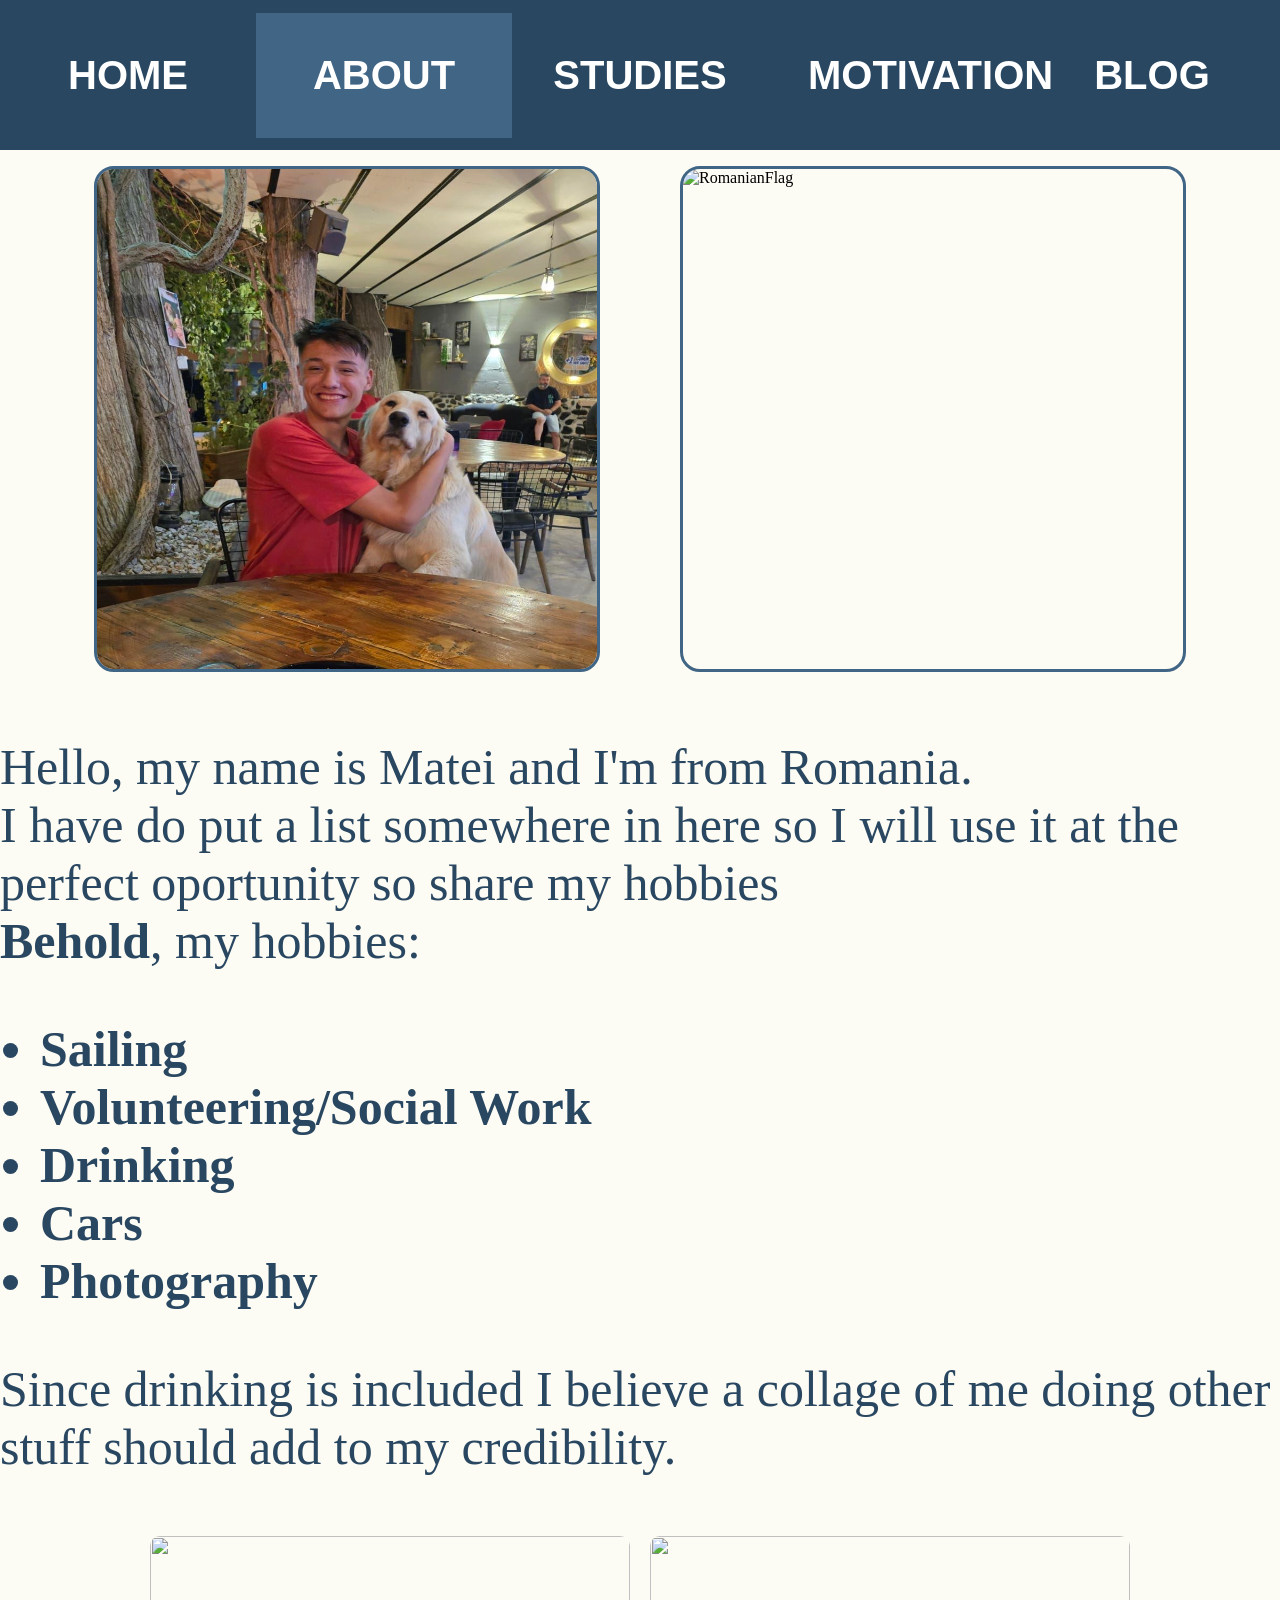
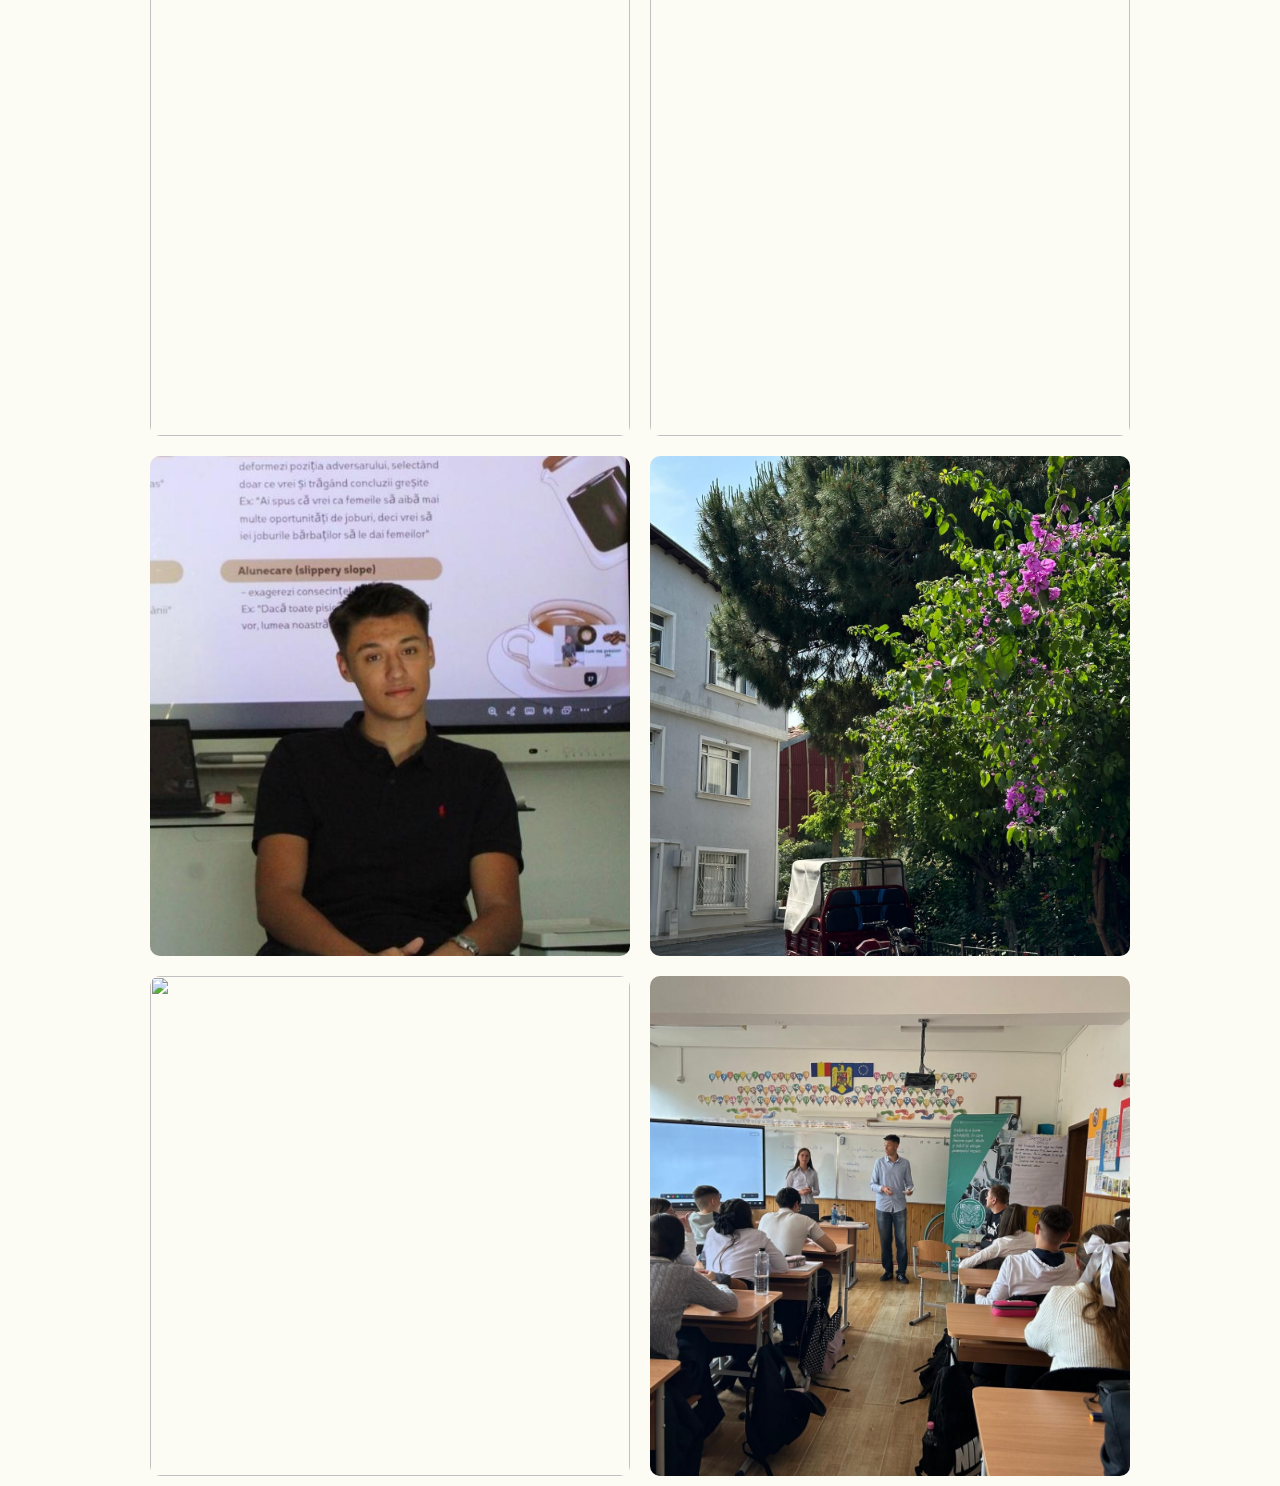
==== about.html @ 3d2bc279 "folders + minor fixes" ====
<!DOCTYPE html>
<html lang="en">

<head>
    <meta charset="UTF-8">
    <meta http-equiv="X-UA-Compatible" content="IE=edge">
    <meta name="viewport" content="width=device-width, initial-scale=1.0">
    <link rel="stylesheet" href="style.css" />
    <title>ABOUT</title>
</head>

<body>

    <div class="topBar">

        <a href="index.html" class="navItem button">HOME</a>
        <p class="selected">ABOUT</p>
        <a href="dashboard.html" class="navItem button">STUDIES</a>
        <a href="why-it.html" class="navItem button">MOTIVATION</a>
        <a href="blog.html" class="navItem button">BLOG</a>


    </div>

    <div class="images">
            <figure class="profile sliding-element-left">
                <img class="profilePic" src="images/me.jpg" alt="A semi-decent image of me pretending to work">
            </figure>

            <figure class="profile sliding-element-right">
                <img class="romanianFlag" src="https://encrypted-tbn0.gstatic.com/images?q=tbn:ANd9GcRyOhwEnEYfDpNJkcoWRsXKt2SI7XkE2CzUDKQQ-BKpIQ&s=10" alt="RomanianFlag">            
            </figure>
            
    </div>

    <div class="content">
        <p class="selfDescription">Hello, my name is Matei and I'm from Romania.<br>
            I have do put a list somewhere in here so I will use it at the perfect oportunity so share my hobbies<br>
            <b>Behold</b>, my hobbies: 
        </p>
        <ul class="selfDescription">
        <b>
            <li>Sailing</li>
            <li>Volunteering/Social Work</li>
            <li>Drinking</li>
            <li>Cars</li>
            <li>Photography</li>
        </b>
        </ul>

        <p 
            class="selfDescription">Since drinking is included I believe a collage of me doing other stuff should add to my credibility.
        </p>
    </div>
    
    <div class="gallery">
        <img class="galItem" src="images/Car.heic">
        <img class="galItem" src="images/Kaliakra.HEIC">
        <img class="galItem" src="images/aboutMePic.jpeg">
        <img class="galItem" src="images/Photography1.JPG">
        <img class="galItem" src="images/Sunset.HEIC">
        <img class="galItem" src="images/Volunteering.jpg">
    </div>


</body>

</html>
---- style.css ----
body {

    padding: 0;
    margin: 0;
    background-color: #fcfbf4;
}

.nonScrollable {
    overflow: hidden;
}

html {
    padding: 0;
    margin: 0;
}

.header {
    width: 100%;
    height: 160px;
    display: flex;
    justify-content: space-between;
    padding-bottom: -30px;
    background-color: #ffffff;
    margin: 0;
    text-align: center;
}

.socials {
    float: left;
    align-self: flex-start;
    width: 25%;
    margin-top: 1%;

}

.hzLogo{
    scale:85%;
    margin-top: 10px;
    margin-bottom: -10px;
}

.socialItem {
    margin-left: 15px;
    padding-top: 0px;
    display: inline-block;
    width: 100px;
}

.middleSection {
    width: 50%;
    width: auto;
    font-family: "Playfair Display", serif;
    text-align: center;
    /*font-family: "Yantramanav", sans-serif;*/
    font-size: 55px;
    font-weight: 900;
    color: #294761;

}


.middleSection>h1 {
    margin: 0;
}

.contactInfo {
    width: 25%;
    margin-top: 1%;
    margin-right: 25px;
    color: #294761;
    font-size: 25px;

}

.hero {
    position: relative;
}

.videoBG {
    width: 100%;
    height: 150%;
    object-fit: cover;
}


.description {
    position: absolute;
    top: 20px;
    left: 0;
    width: 100%;
    text-align: center;
    color: white;
    background: transparent;
    z-index: 3;
}

.sideNote {
    display: flex;
    text-align: center;
    justify-content: center;
    margin-top: 150px;
}

.navbar {
    position: absolute;
    top: 300px;
    left: 0;
    width: 100%;

    display: flex;
    justify-content: space-around;
    align-items: center;

    z-index: 3;
}

.item {
    position: static;
    width: 20%;
    padding-top: 5%;
    padding-bottom: 5%;
    text-align: center;
    max-block-size: 50px;
    display: inline-block;
    background-color: #1b1c1e8f;
    font-family: "Yantramanav", sans-serif;
    font-weight: 900;
    font-size: 30px;
    text-justify: auto;
    border-radius: 10px;
    transition: scale 0.3s ease;
}


.item:hover {
    background-color: #0000005d;
    scale: 110%;

}

a {
    color: white;
    text-decoration: none;

}

table,
th,
td {
    font-family: "Yantramanav", sans-serif;
    margin:0 auto;
}

table {
    display: flex;
    justify-content: center;
    border-collapse: collapse;
}

th {
    width: 500px;;
    background-color: #294761;
    color: #ffffff;
    padding: 5px;
    font-size: 35px;
    border: 1px solid black;
}

td {
    text-align: center;
    padding: 5px;
    font-size: 20px;
    background-color: aliceblue;
    color: #294761;
    border: 1px solid black;
    height: 60px;
}

.number {
    font-size: 50px;
}

.topBar {
    top:0;
    position:sticky;
    display: flex;
    flex-direction: row;
    margin: 0;
    height: 150px;
    width: 100%;

    justify-content: space-evenly;
    align-items: center;
    background-color: #294761;
    border-bottom: black;
}

.navItem {
    text-align: center;
    flex: 1;
    width: 10%;
    padding: 40px;
    font-size: 40px;
    margin: 0 auto;
    font-family: "Yantramanav", sans-serif;
    font-weight: 900;


}

.selected {
    color: white;
    text-align: center;
    flex: 1;
    width: 10%;
    padding: 40px;
    font-size: 40px;
    background-color: #406585;
    font-family: "Yantramanav", sans-serif;
    font-weight: 900;


}

.button:hover {
    background-color: #406585;


}

.progressBar {
    width: 100%;
}

.images{
    top:150px;
    display: flex;
    justify-content: center;
}

.profile {
    display: flex;

}

.profilePic {
    width: 500px;
    height: 500px;
    border-radius: 20px;
    border: 3px solid #406585;
}

.profilePicCaption {
    flex:1;
    text-indent: 1%;
    font-family: "Yantramanav", sans-serif;
    font-weight: 900;

}

.romanianFlag {
    flex:1;
    width: 500px;
    border-radius: 20px;
    border: 3px solid #406585;
}

@keyframes slide-in-left {
    0% {
        transform: translateX(-100%);
    }

    100% {
        transform: translateX(0);
    }
}

@keyframes slide-in-right {
    0% {
        transform: translateX(100%);
    }

    100% {
        transform: translateX(0);
    }
}

.sliding-element-left {
    animation: slide-in-left 2s ease;

}

.sliding-element-right {
    animation: slide-in-right 2s ease;

}

.content {
    max-width: fit-content;
    margin:0 auto;
    margin-left: auto;
    margin-right: auto;
    
}

.selfDescription   {
    font-family: "Playfair Display", serif;
    font-size: 50px;
    color:#294761
}

.gallery{
    margin:0 auto;
    display: flex;
    max-width: 1500px;
    flex-wrap: wrap;
    justify-self: center;
    justify-content: center;


}
.galItem{
    width: 480px;
    padding: 10px;
    height: 500px;
    object-fit:cover;
    border-radius: 20px;
}
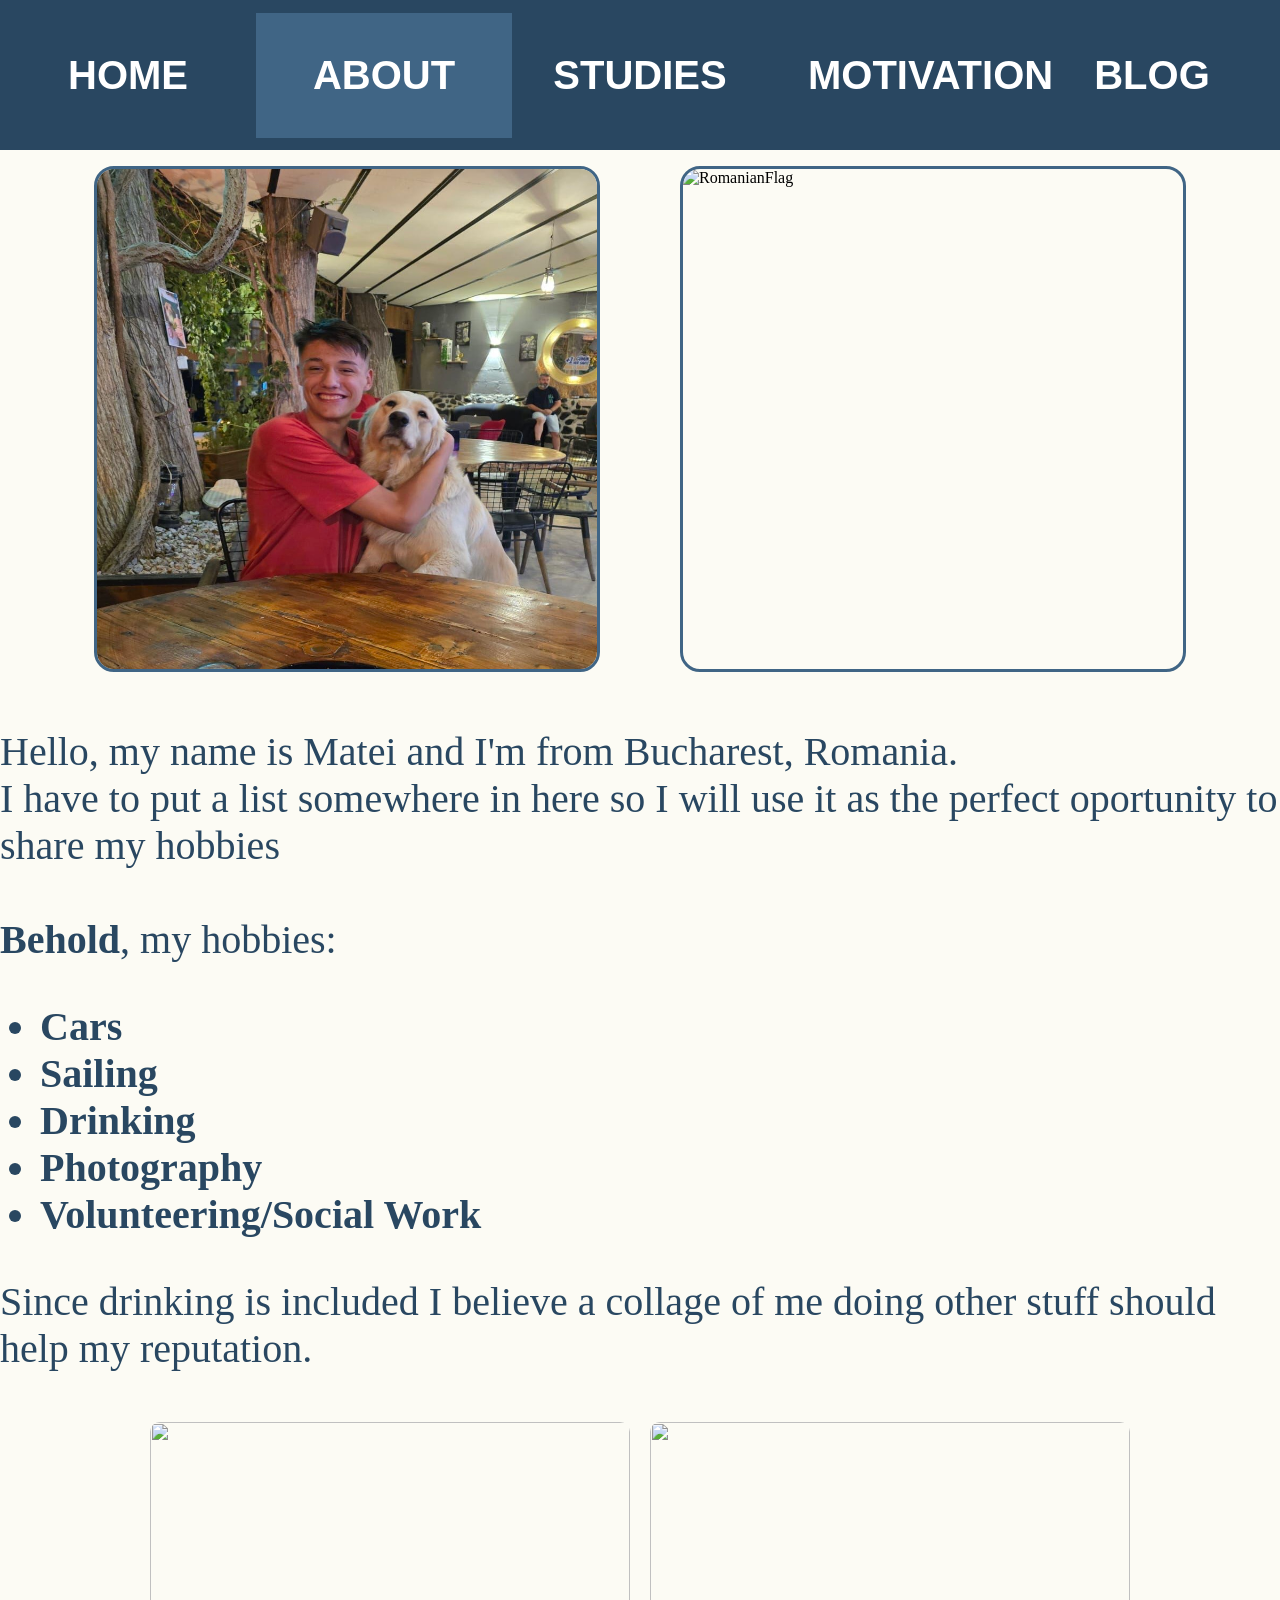
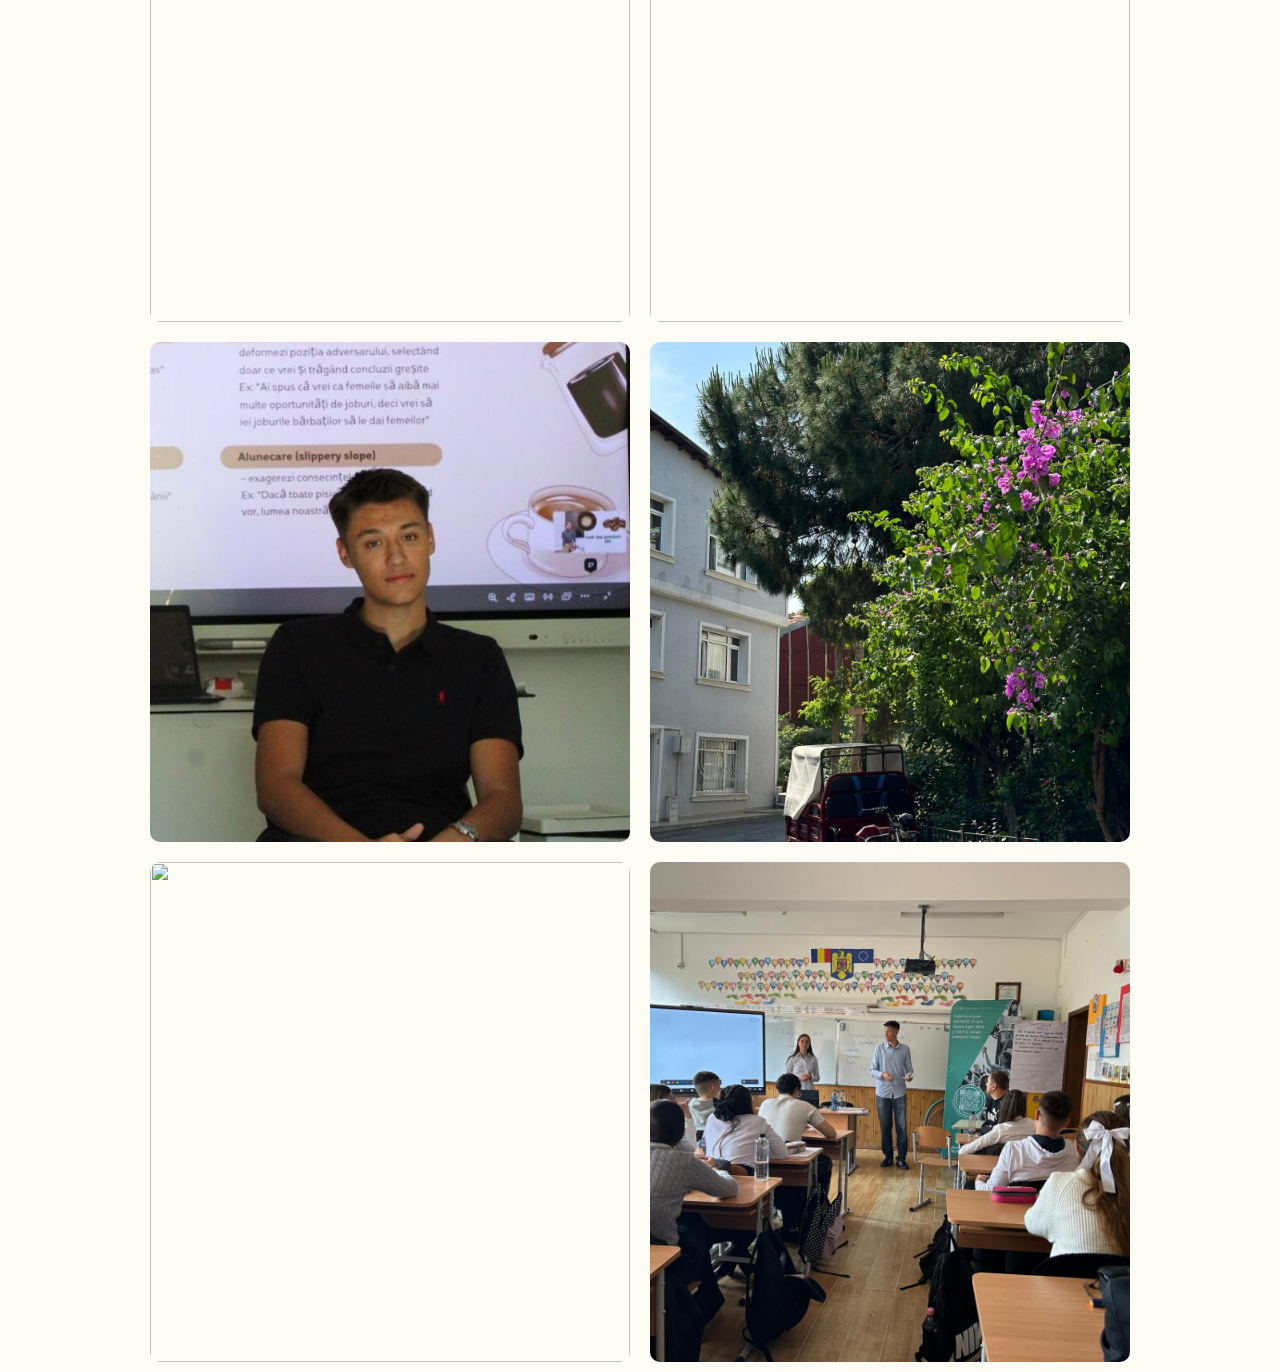
==== commit 8723a656: "general improvement" ====
--- a/about.html
+++ b/about.html
@@ -34,22 +34,22 @@
     </div>
 
     <div class="content">
-        <p class="selfDescription">Hello, my name is Matei and I'm from Romania.<br>
-            I have do put a list somewhere in here so I will use it at the perfect oportunity so share my hobbies<br>
-            <b>Behold</b>, my hobbies: 
+        <p class="selfDescription">Hello, my name is Matei and I'm from Bucharest, Romania.<br>
+            I have to put a list somewhere in here so I will use it as the perfect oportunity to share my hobbies<br>
+            <b><br>Behold</b>, my hobbies: 
         </p>
         <ul class="selfDescription">
         <b>
+            <li>Cars</li>
             <li>Sailing</li>
+            <li>Drinking</li>
+            <li>Photography</li>
             <li>Volunteering/Social Work</li>
-            <li>Drinking</li>
-            <li>Cars</li>
-            <li>Photography</li>
         </b>
         </ul>
 
         <p 
-            class="selfDescription">Since drinking is included I believe a collage of me doing other stuff should add to my credibility.
+            class="selfDescription">Since drinking is included I believe a collage of me doing other stuff should help my reputation.
         </p>
     </div>
     
--- a/style.css
+++ b/style.css
@@ -16,7 +16,7 @@
 
 .header {
     width: 100%;
-    height: 160px;
+    height: 15vh;
     display: flex;
     justify-content: space-between;
     padding-bottom: -30px;
@@ -27,8 +27,9 @@
 
 .socials {
     float: left;
+    flex-direction: row;
     align-self: flex-start;
-    width: 25%;
+    width: 25vh;
     margin-top: 1%;
 
 }
@@ -42,12 +43,14 @@
 .socialItem {
     margin-left: 15px;
     padding-top: 0px;
+    margin-top:4vh;
     display: inline-block;
-    width: 100px;
+    width: 6vh;
+    scale:110%;
 }
 
 .middleSection {
-    width: 50%;
+    width: 50vh;
     width: auto;
     font-family: "Playfair Display", serif;
     text-align: center;
@@ -64,11 +67,12 @@
 }
 
 .contactInfo {
-    width: 25%;
+    width: 25vh;
     margin-top: 1%;
     margin-right: 25px;
     color: #294761;
     font-size: 25px;
+    direction: rtl;
 
 }
 
@@ -116,16 +120,17 @@
 
 .item {
     position: static;
+    margin-top: 5vh;
     width: 20%;
-    padding-top: 5%;
-    padding-bottom: 5%;
+    padding-top: 10vh;
+    padding-bottom: 10vh;
     text-align: center;
     max-block-size: 50px;
     display: inline-block;
     background-color: #1b1c1e8f;
     font-family: "Yantramanav", sans-serif;
     font-weight: 900;
-    font-size: 30px;
+    font-size: 50px;
     text-justify: auto;
     border-radius: 10px;
     transition: scale 0.3s ease;
@@ -152,6 +157,8 @@
 }
 
 table {
+    height: 100vh;
+    position: absolute;
     display: flex;
     justify-content: center;
     border-collapse: collapse;
@@ -173,7 +180,7 @@
     background-color: aliceblue;
     color: #294761;
     border: 1px solid black;
-    height: 60px;
+    height: 39px;
 }
 
 .number {
@@ -181,6 +188,7 @@
 }
 
 .topBar {
+    z-index:2;
     top:0;
     position:sticky;
     display: flex;
@@ -305,7 +313,7 @@
 
 .selfDescription   {
     font-family: "Playfair Display", serif;
-    font-size: 50px;
+    font-size: 40px;
     color:#294761
 }
 
@@ -319,10 +327,70 @@
 
 
 }
+
 .galItem{
     width: 480px;
     padding: 10px;
     height: 500px;
     object-fit:cover;
     border-radius: 20px;
+}
+
+.blogHeader{
+    height: 100vh;
+}
+
+.choice{
+    display: flex;
+    height: 100%;
+    margin:0 auto;
+    align-items: stretch;
+    justify-content: center;
+}
+
+.option{
+    direction: flex;
+    flex-direction: column;
+    font-size: 40px;
+}
+
+.goals{
+    background-image: url(https://images.unsplash.com/photo-1602002418816-5c0aeef426aa?fm=jpg&q=60&w=3000&auto=format&fit=crop&ixlib=rb-4.1.0&ixid=M3wxMjA3fDB8MHxzZWFyY2h8Mnx8dmFjYXRpb258ZW58MHx8MHx8fDA%3D);
+    background-position: center;
+    background-repeat: no-repeat;
+    background-size:cover;
+
+    display: flex;
+    color:aliceblue;
+    
+    width: 50%;
+    background-color: #294761;
+    align-items: center;
+    justify-content: center;
+
+}
+
+.direction{
+    background-image: url(images/direction.webp);
+    background-position: center;
+    background-repeat: no-repeat;
+    background-size:cover;
+    background-color: #294761;
+    display: flex;
+    width: 50%;
+    align-items: center;
+    justify-content: center;
+
+    color:aliceblue;
+}
+
+.option:hover{
+    scale:105%
+}
+
+.blogRedirect{
+    background-color: #0000009a;
+    padding: 1vh;
+    border-radius: 10px;
+    font-size:20px
 }
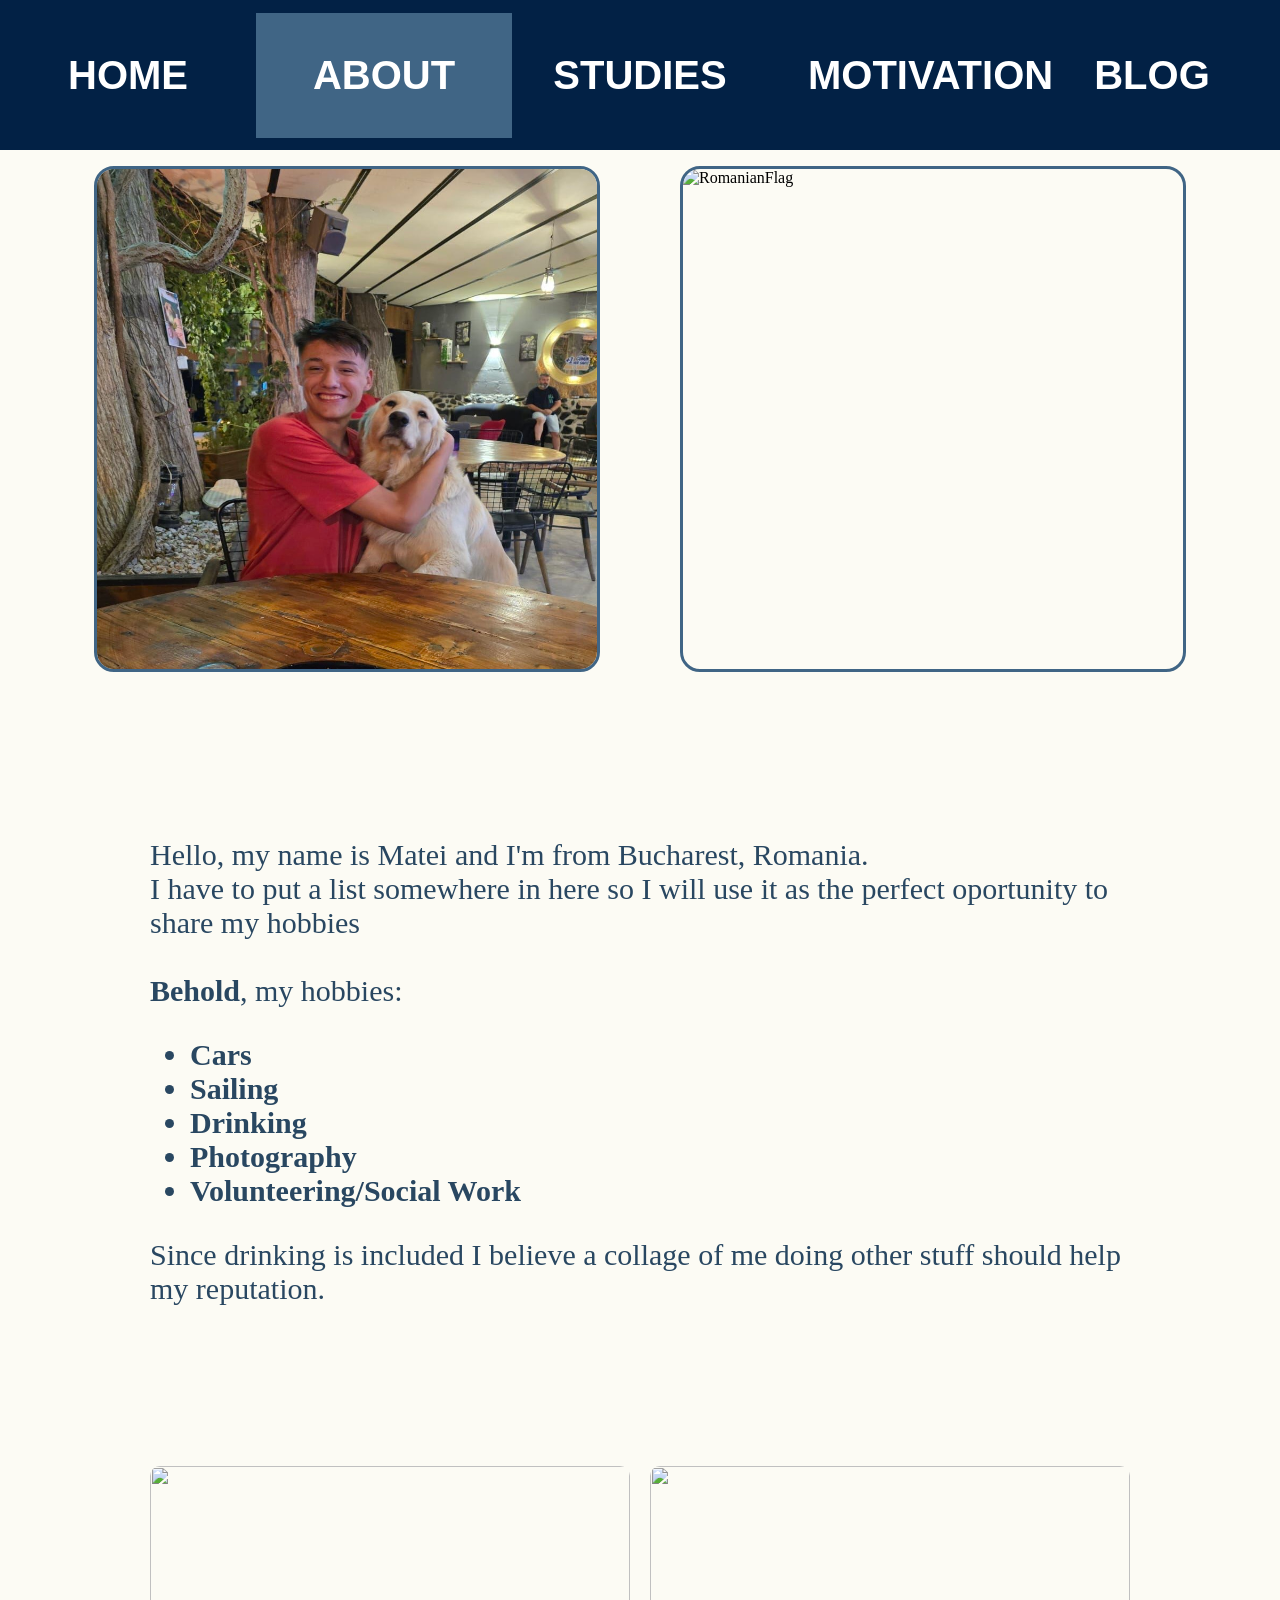
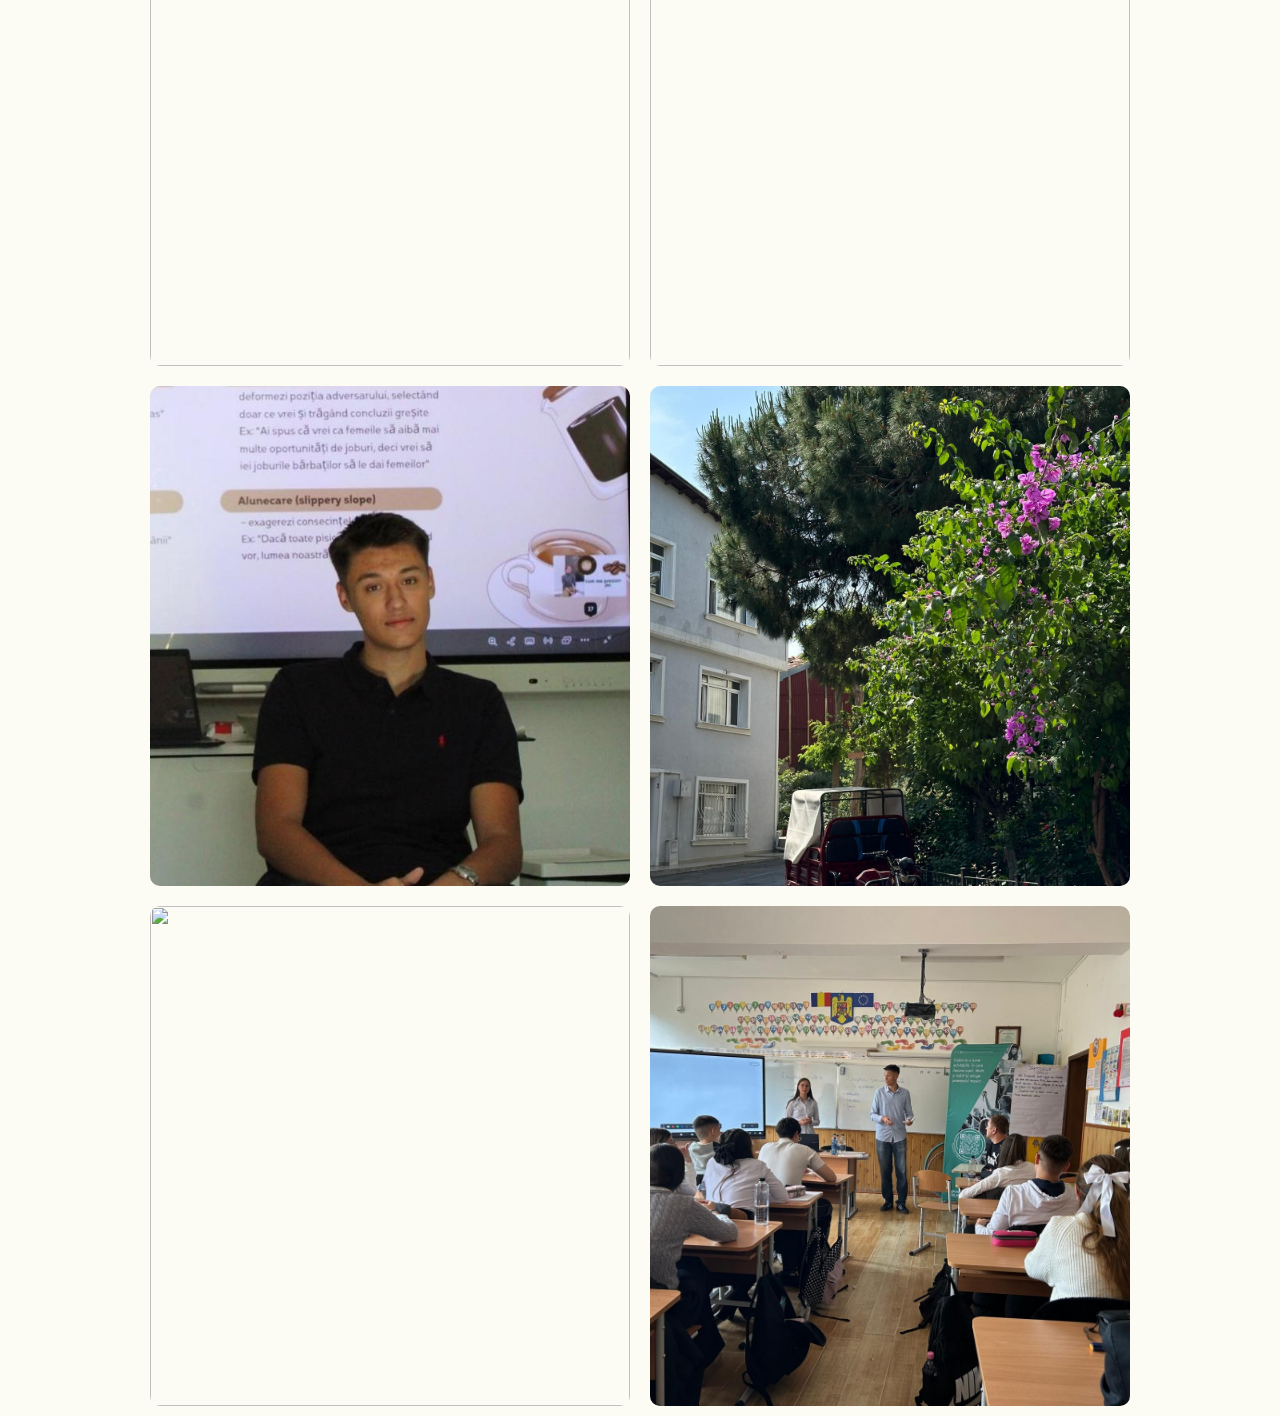
==== commit a343d46a: "why-it content + fixes" ====
--- a/about.html
+++ b/about.html
@@ -34,11 +34,11 @@
     </div>
 
     <div class="content">
-        <p class="selfDescription">Hello, my name is Matei and I'm from Bucharest, Romania.<br>
+        <p class="basicText">Hello, my name is Matei and I'm from Bucharest, Romania.<br>
             I have to put a list somewhere in here so I will use it as the perfect oportunity to share my hobbies<br>
             <b><br>Behold</b>, my hobbies: 
         </p>
-        <ul class="selfDescription">
+        <ul class="basicText">
         <b>
             <li>Cars</li>
             <li>Sailing</li>
@@ -49,7 +49,7 @@
         </ul>
 
         <p 
-            class="selfDescription">Since drinking is included I believe a collage of me doing other stuff should help my reputation.
+            class="basicText">Since drinking is included I believe a collage of me doing other stuff should help my reputation.
         </p>
     </div>
     
--- a/style.css
+++ b/style.css
@@ -157,15 +157,17 @@
 }
 
 table {
-    height: 100vh;
+
+    height: 85vh;
     position: absolute;
     display: flex;
+    align-items: center;
     justify-content: center;
     border-collapse: collapse;
 }
 
 th {
-    width: 500px;;
+    width: 500px;
     background-color: #294761;
     color: #ffffff;
     padding: 5px;
@@ -180,7 +182,7 @@
     background-color: aliceblue;
     color: #294761;
     border: 1px solid black;
-    height: 39px;
+
 }
 
 .number {
@@ -199,7 +201,7 @@
 
     justify-content: space-evenly;
     align-items: center;
-    background-color: #294761;
+    background-color: #022145;
     border-bottom: black;
 }
 
@@ -306,15 +308,14 @@
 .content {
     max-width: fit-content;
     margin:0 auto;
-    margin-left: auto;
-    margin-right: auto;
+    margin:150px;
     
 }
 
-.selfDescription   {
+.basicText   {
     font-family: "Playfair Display", serif;
-    font-size: 40px;
-    color:#294761
+    font-size: 30px;
+    color:#294761;
 }
 
 .gallery{
@@ -393,4 +394,17 @@
     padding: 1vh;
     border-radius: 10px;
     font-size:20px
+}
+
+.videoMotivation{
+    height: 85vh;
+    width: 100vw;
+}
+
+.motivation>p{
+    margin:100px;
+}
+
+.centered{
+    text-align: center;
 }
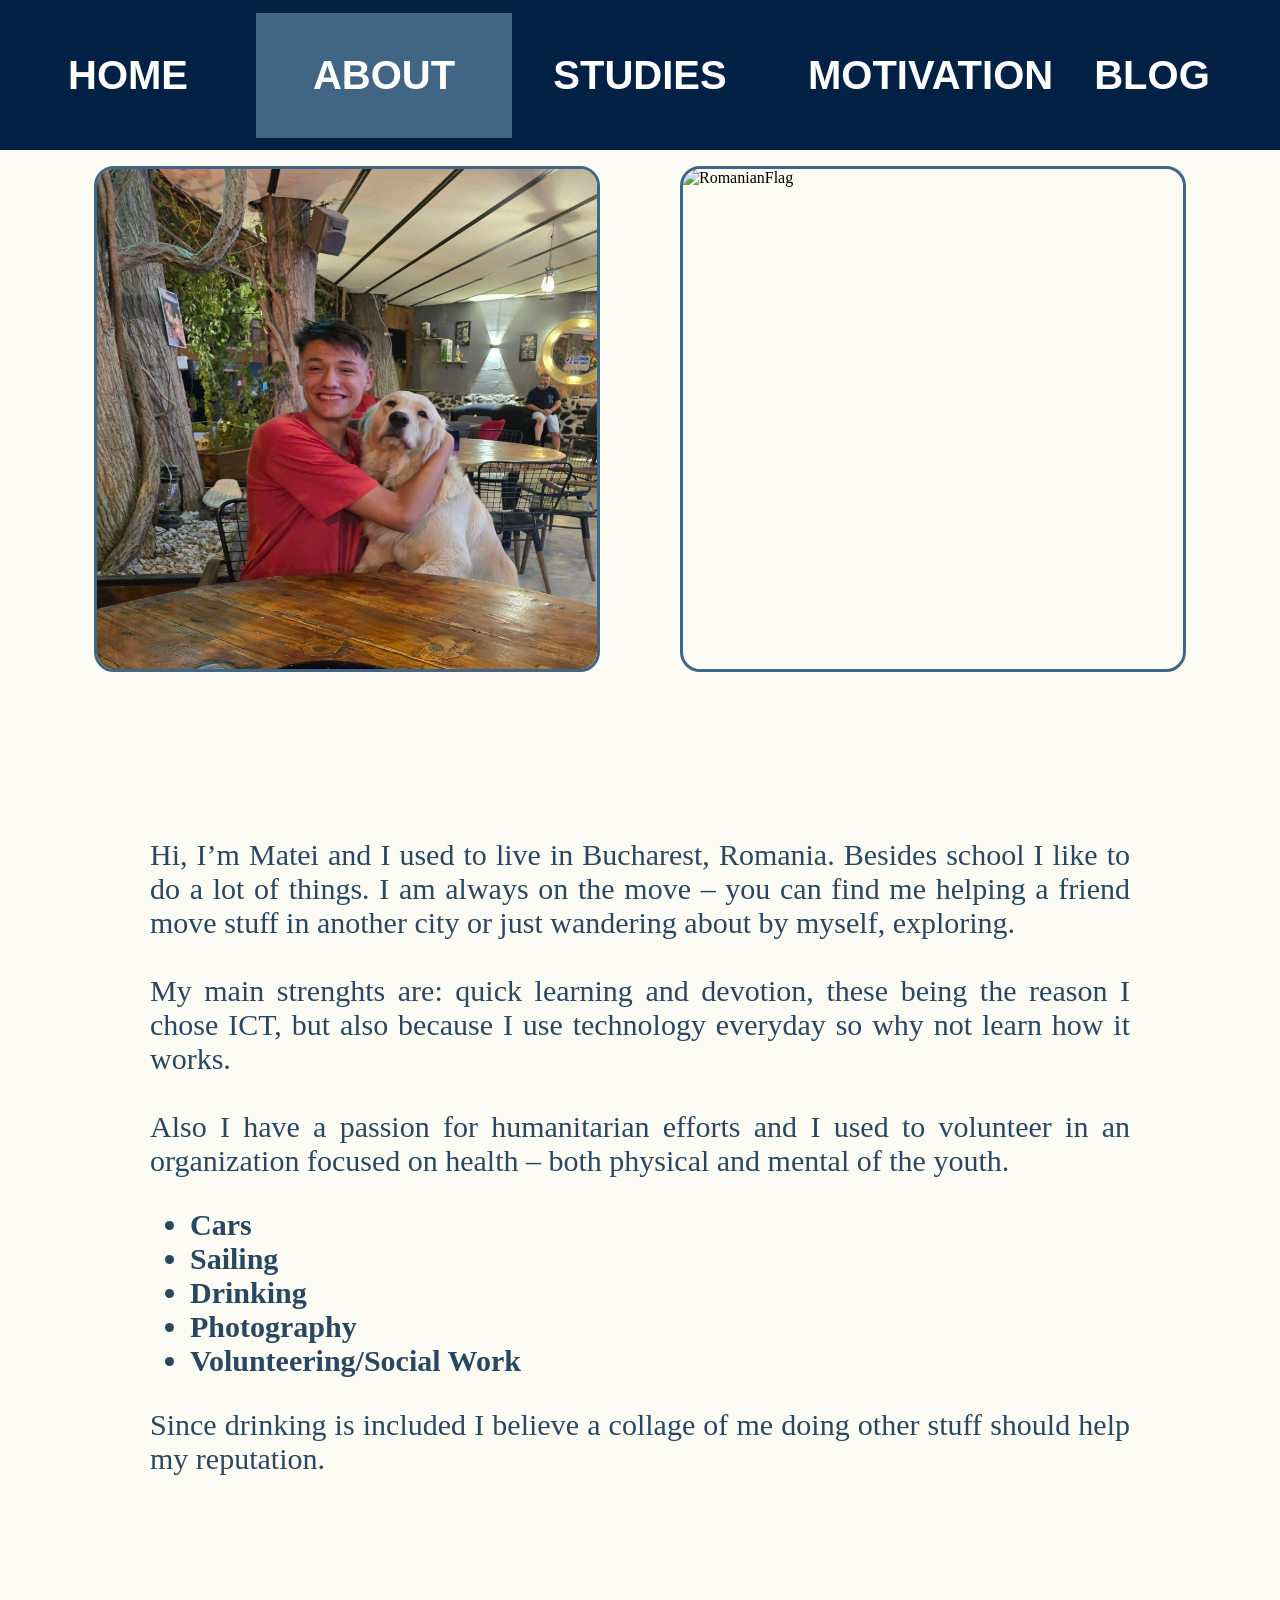
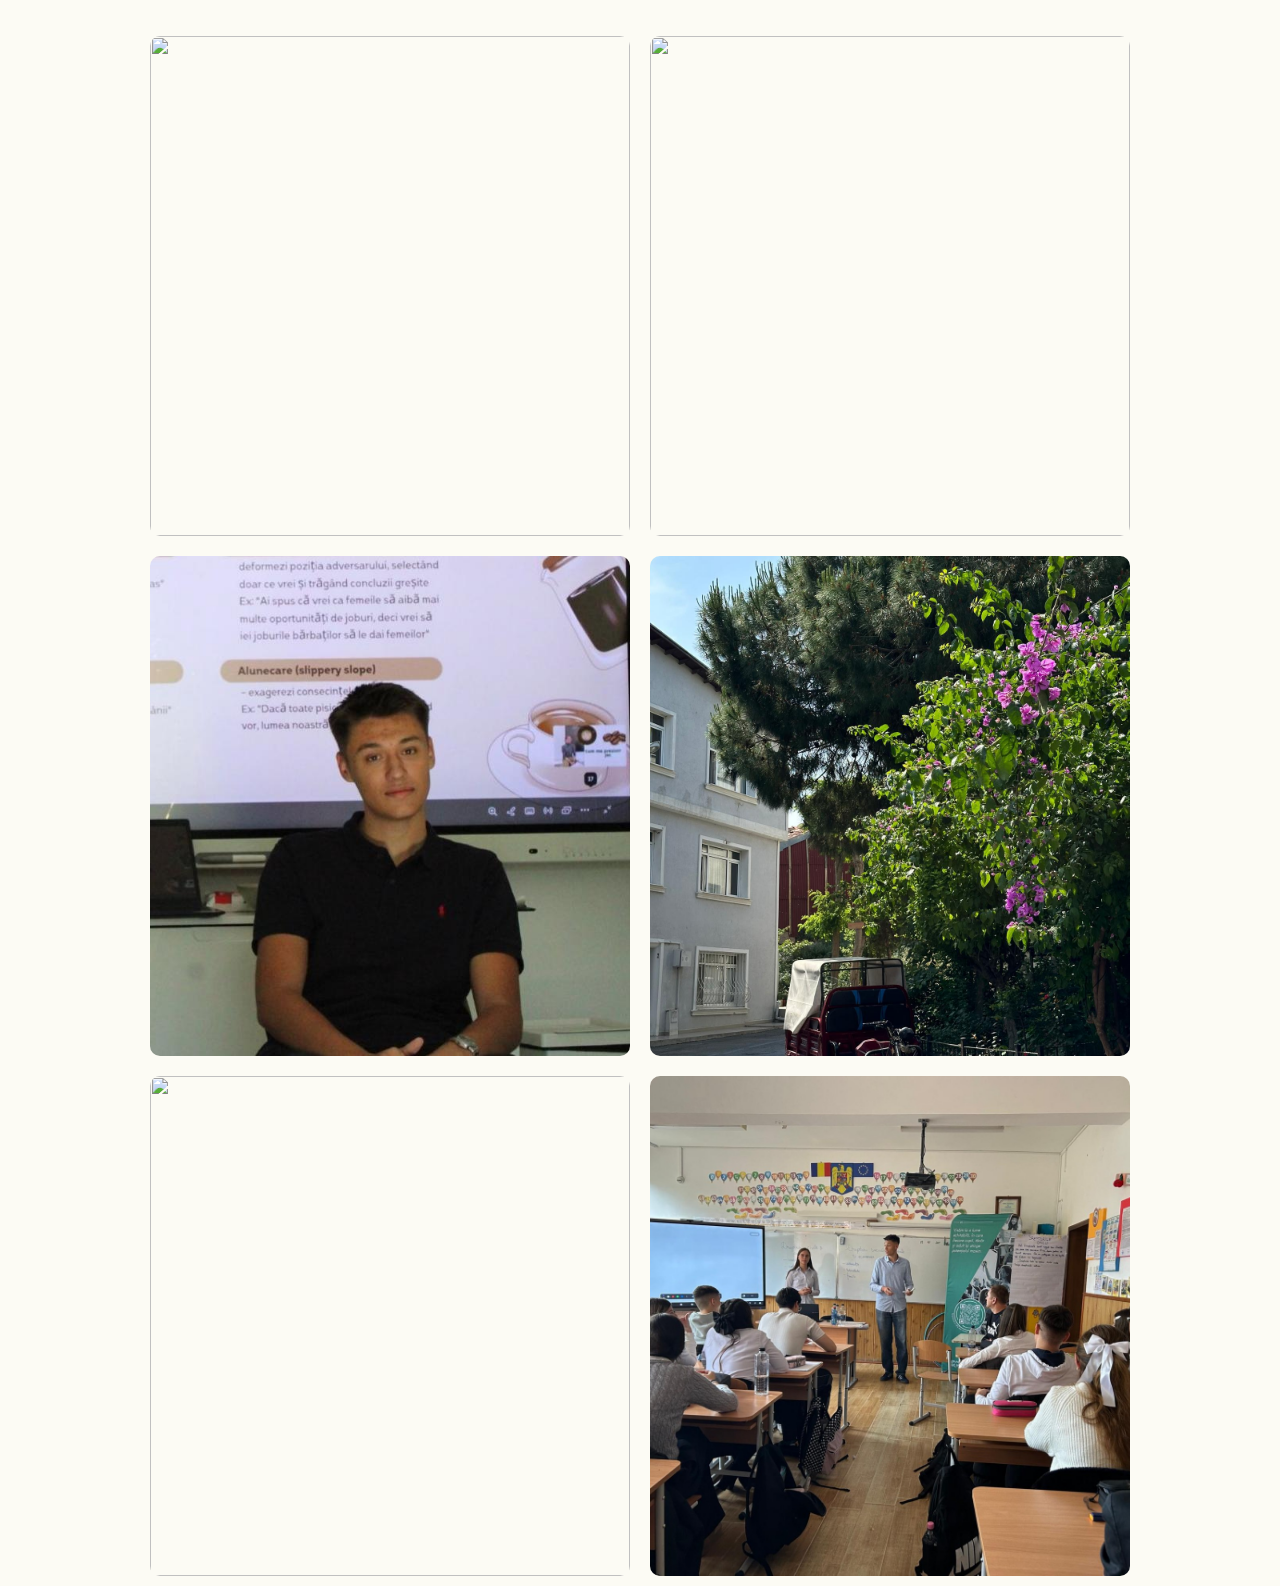
==== commit 4b2150fe: "general changes + worksheets added" ====
--- a/about.html
+++ b/about.html
@@ -34,9 +34,9 @@
     </div>
 
     <div class="content">
-        <p class="basicText">Hello, my name is Matei and I'm from Bucharest, Romania.<br>
-            I have to put a list somewhere in here so I will use it as the perfect oportunity to share my hobbies<br>
-            <b><br>Behold</b>, my hobbies: 
+        <p class="basicText">Hi, I’m Matei and I used to live in Bucharest, Romania. Besides school I like to do a lot of things. I am always on the move – you can find me helping a friend move stuff in another city or just wandering about by myself, exploring. 
+            <br><br>My main strenghts are: quick learning and devotion, these being the reason I chose ICT, but also because I use technology everyday so why not learn how it works. 
+            <br><br>Also I have a passion for humanitarian efforts and I used to volunteer in an organization focused on health – both physical and mental of the youth.
         </p>
         <ul class="basicText">
         <b>
--- a/style.css
+++ b/style.css
@@ -89,9 +89,10 @@
 
 .description {
     position: absolute;
-    top: 20px;
+    top: 13vh;
     left: 0;
     width: 100%;
+    font-size:25px;
     text-align: center;
     color: white;
     background: transparent;
@@ -318,6 +319,10 @@
     color:#294761;
 }
 
+.content>p{
+    text-align: justify;
+}
+
 .gallery{
     margin:0 auto;
     display: flex;
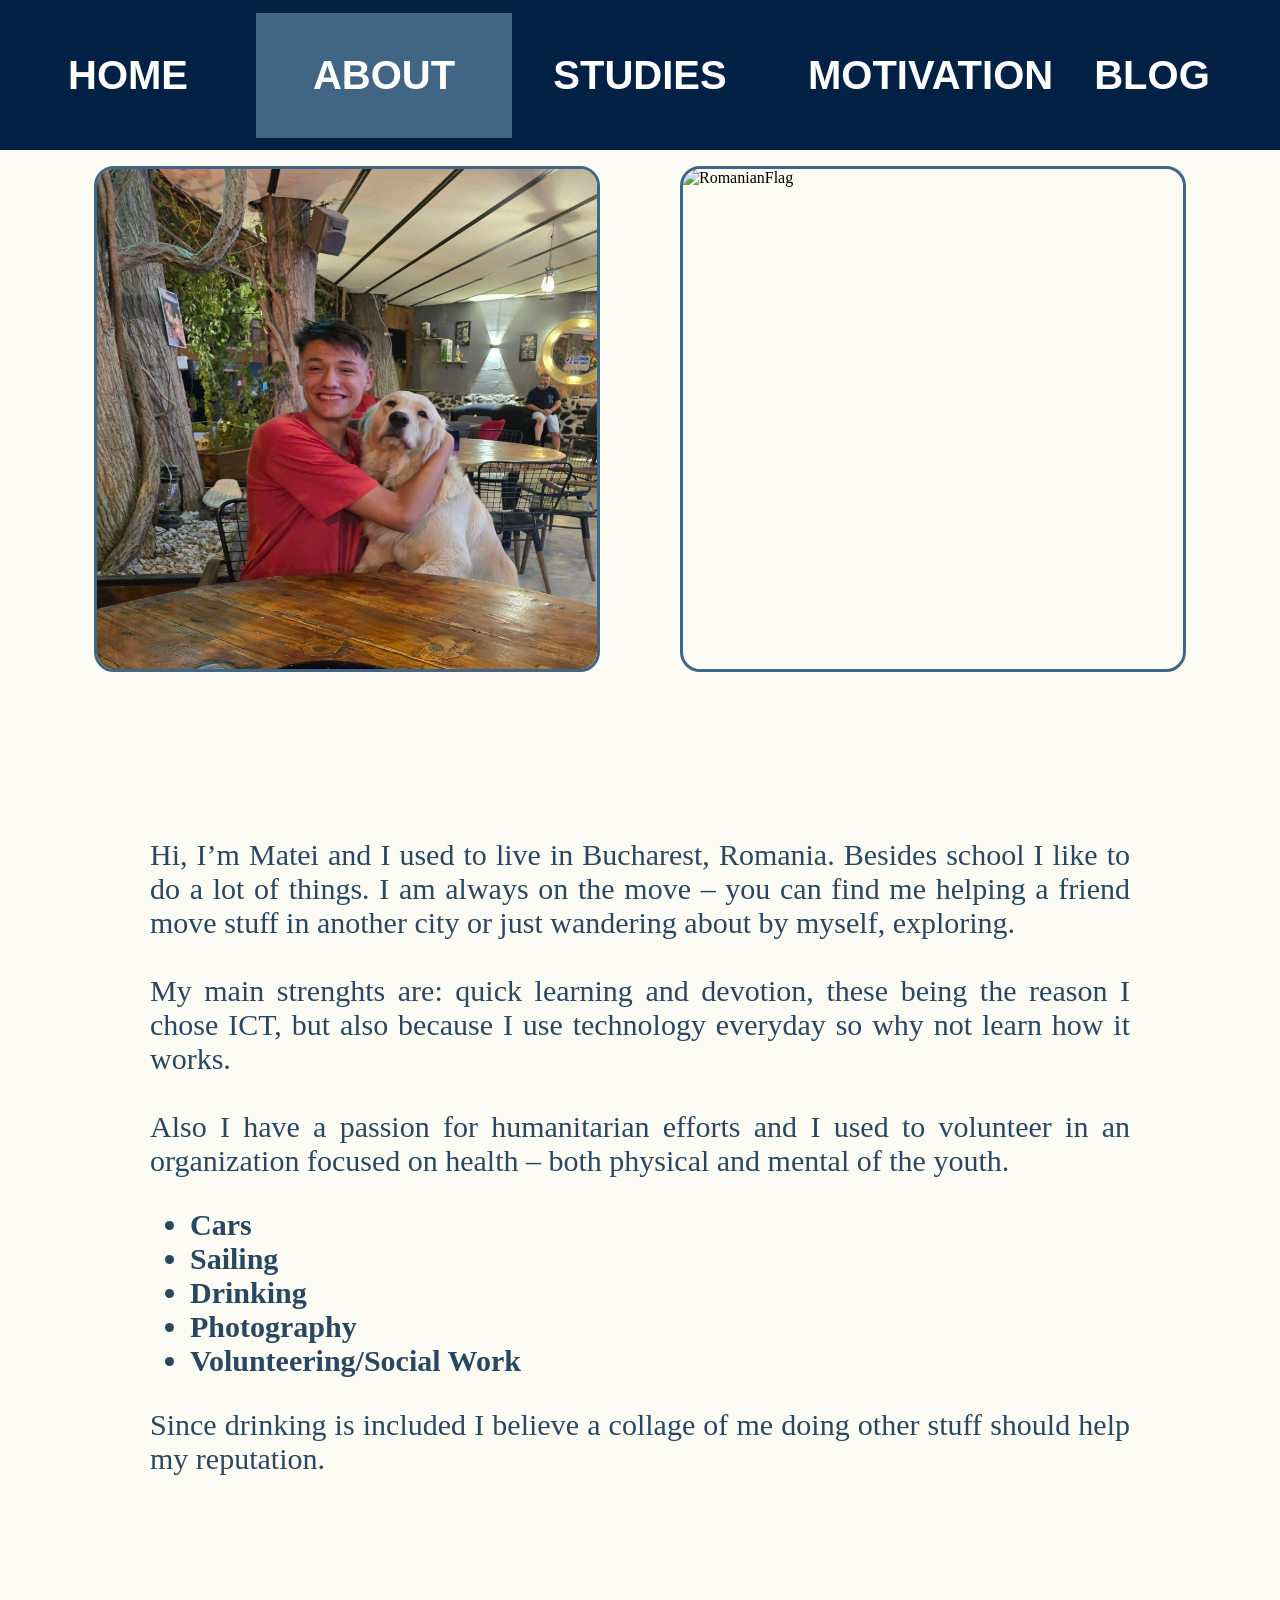
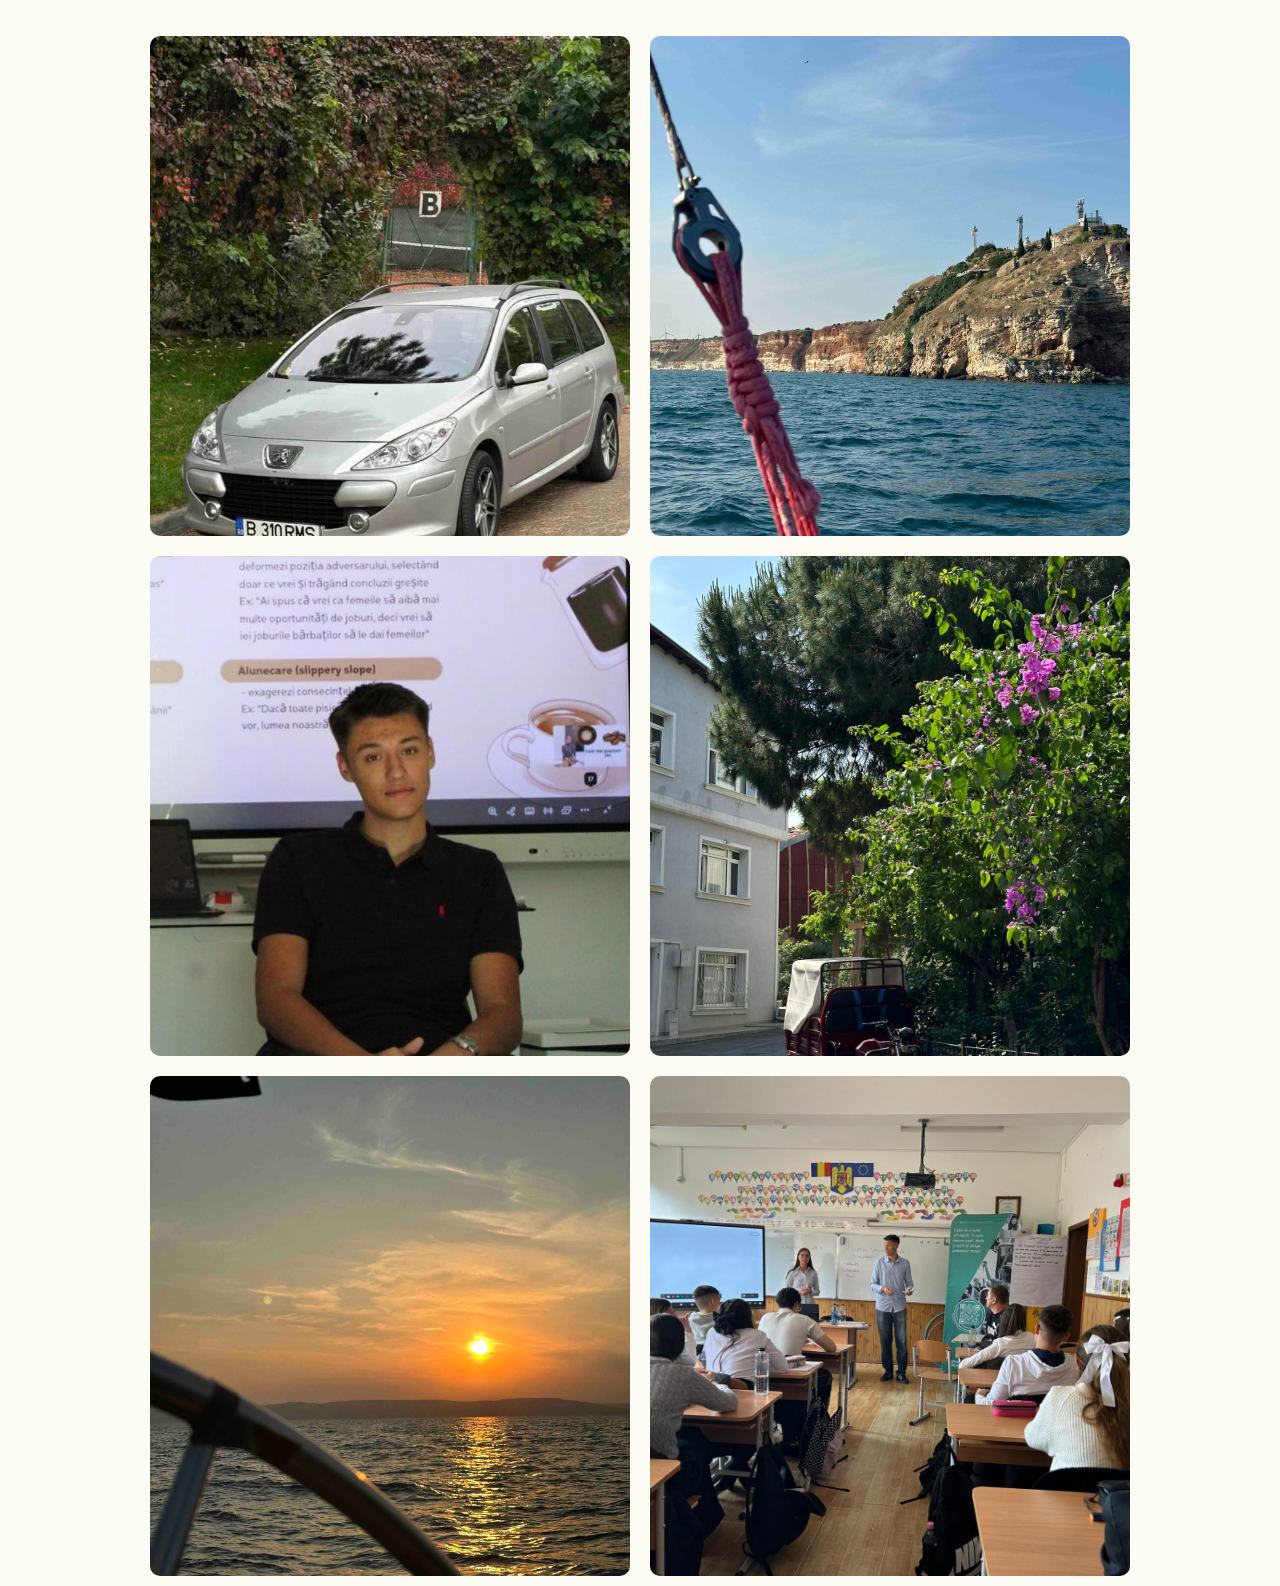
==== commit ffb42e89: "photos fix 02" ====
--- a/about.html
+++ b/about.html
@@ -54,11 +54,11 @@
     </div>
     
     <div class="gallery">
-        <img class="galItem" src="images/Car.heic">
-        <img class="galItem" src="images/Kaliakra.HEIC">
+        <img class="galItem" src="images/Car.jpg">
+        <img class="galItem" src="images/Kaliakra.jpg">
         <img class="galItem" src="images/aboutMePic.jpeg">
         <img class="galItem" src="images/Photography1.JPG">
-        <img class="galItem" src="images/Sunset.HEIC">
+        <img class="galItem" src="images/Sunset.jpg">
         <img class="galItem" src="images/Volunteering.jpg">
     </div>
 
--- a/style.css
+++ b/style.css
@@ -1,3 +1,11 @@
+/*
+COLORS:
+Cream Background: fcfbf4
+Top bar Navy: 022145
+Text Navy: 294761
+
+*/
+
 body {
 
     padding: 0;
@@ -20,7 +28,7 @@
     display: flex;
     justify-content: space-between;
     padding-bottom: -30px;
-    background-color: #ffffff;
+    background-color: #fcfbf4;
     margin: 0;
     text-align: center;
 }
@@ -412,4 +420,94 @@
 
 .centered{
     text-align: center;
+}
+
+.motiavtionImage{
+    width:25vh;
+    height:25vh;
+}
+
+.motivationTable, .motivationTr, .motivationTd{
+    border-style:hidden;
+}
+
+.motivationTable{
+    position: fixed;
+    margin-top:0vh;
+    margin-left:0vh;
+    margin-right:-1vh;
+}
+
+.justified{
+    text-align:justify;
+}
+
+.swot {
+    display: flex;
+    flex-wrap: wrap;
+    margin: 0 auto;
+    justify-content: center;
+    margin-top:2vh;
+    width: 100vh;
+    height: 80vh;
+    background-color: #294761;
+    border-radius: 60px;
+    padding: 3px;
+    
+}
+
+.swot h1 {
+    text-align: center;
+    color: #f7f4de;
+    text-decoration: underline;
+}
+
+.strenghts{
+    height: 49%;
+    width: 49%;
+    margin: 0 auto;
+    border-style:solid;
+    border-color: #294761;
+    border-top-left-radius: 60px;
+    background-color: #406585;
+
+}
+.weakness{
+    height: 49%;
+    width: 49%;
+    margin: 0 auto;
+    border-style:solid;
+    border-color: #294761;
+    border-top-right-radius: 60px;
+    background-color: #406585;
+    
+}
+
+.opportunities{
+    height: 49%;
+    width: 49%;
+    margin: 0 auto;
+    border-style:solid;
+    border-color: #294761;
+    border-bottom-left-radius: 60px;
+    background-color: #406585;
+
+}
+
+.threats{
+    height: 49%;
+    width: 49%;
+    margin: 0 auto;
+    border-style:solid;
+    border-color: #294761;
+    border-bottom-right-radius: 60px;
+    background-color: #406585;
+
+}
+
+.list{
+    font-size: 22px;
+    margin-left:5px;
+    margin-right: 5px;
+    color: #f7f4de;
 }
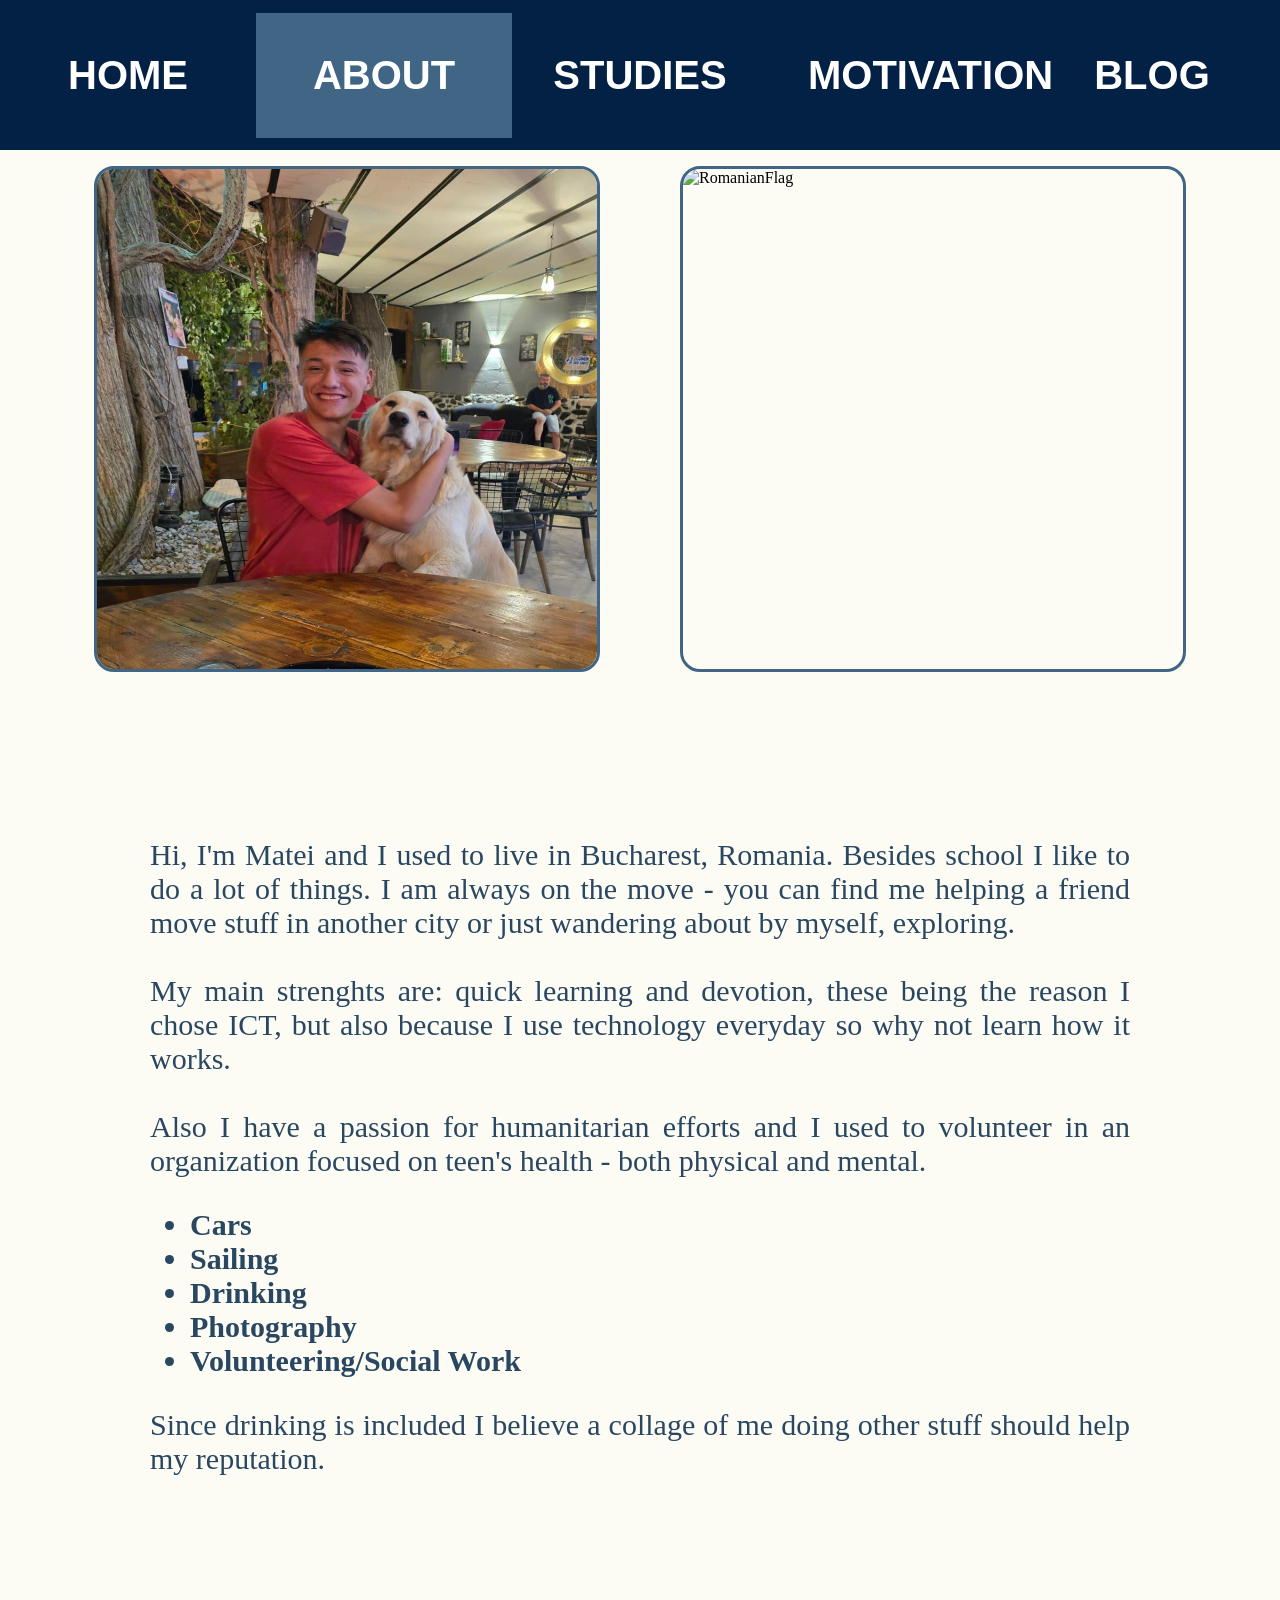
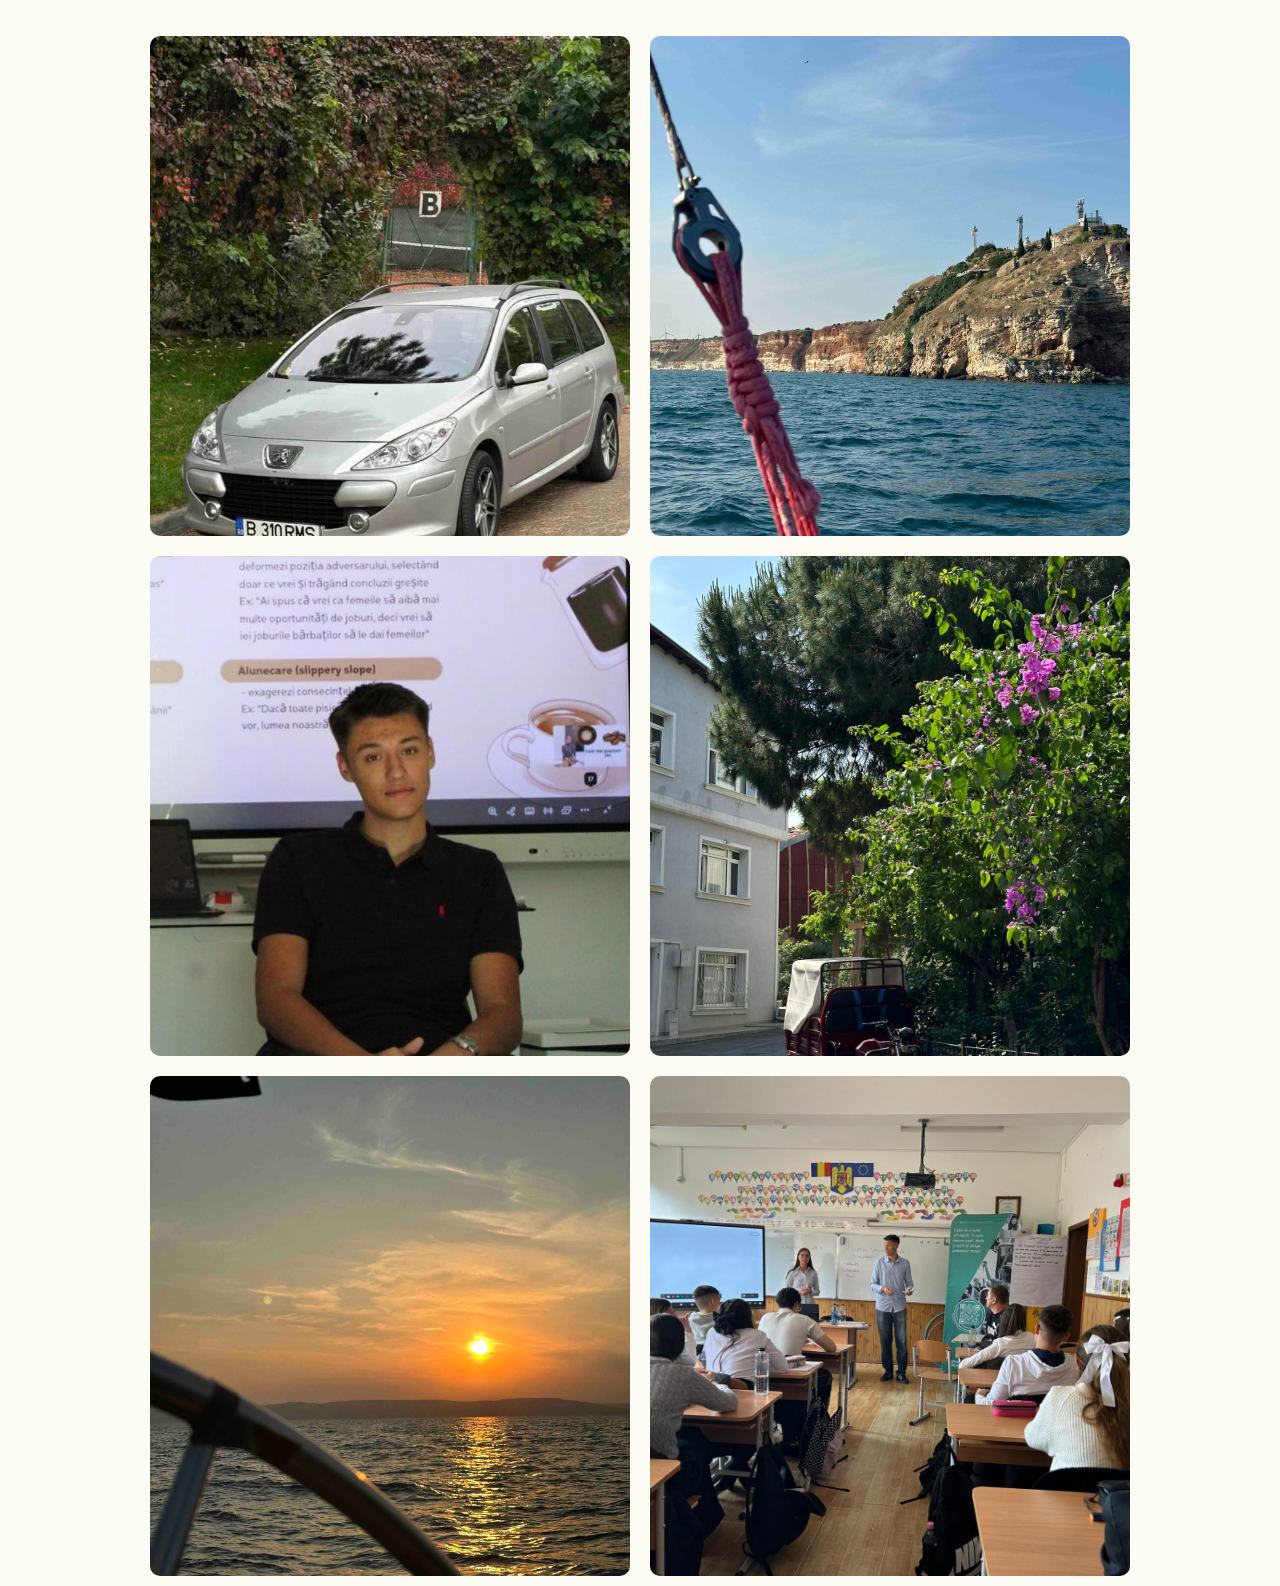
==== commit 8886c78b: "hopefully final version" ====
--- a/about.html
+++ b/about.html
@@ -34,9 +34,9 @@
     </div>
 
     <div class="content">
-        <p class="basicText">Hi, I’m Matei and I used to live in Bucharest, Romania. Besides school I like to do a lot of things. I am always on the move – you can find me helping a friend move stuff in another city or just wandering about by myself, exploring. 
+        <p class="basicText">Hi, I'm Matei and I used to live in Bucharest, Romania. Besides school I like to do a lot of things. I am always on the move - you can find me helping a friend move stuff in another city or just wandering about by myself, exploring. 
             <br><br>My main strenghts are: quick learning and devotion, these being the reason I chose ICT, but also because I use technology everyday so why not learn how it works. 
-            <br><br>Also I have a passion for humanitarian efforts and I used to volunteer in an organization focused on health – both physical and mental of the youth.
+            <br><br>Also I have a passion for humanitarian efforts and I used to volunteer in an organization focused on teen's health - both physical and mental.
         </p>
         <ul class="basicText">
         <b>
--- a/style.css
+++ b/style.css
@@ -369,7 +369,7 @@
 }
 
 .goals{
-    background-image: url(https://images.unsplash.com/photo-1602002418816-5c0aeef426aa?fm=jpg&q=60&w=3000&auto=format&fit=crop&ixlib=rb-4.1.0&ixid=M3wxMjA3fDB8MHxzZWFyY2h8Mnx8dmFjYXRpb258ZW58MHx8MHx8fDA%3D);
+    background-image:url(images/newGoals.webp);
     background-position: center;
     background-repeat: no-repeat;
     background-size:cover;
@@ -385,7 +385,7 @@
 }
 
 .direction{
-    background-image: url(images/direction.webp);
+    background-image: url(images/newDirection.webp);
     background-position: center;
     background-repeat: no-repeat;
     background-size:cover;
@@ -409,6 +409,10 @@
     font-size:20px
 }
 
+.motivation {
+    background-color:#f0f8ff ;
+}
+
 .videoMotivation{
     height: 85vh;
     width: 100vw;
@@ -423,23 +427,46 @@
 }
 
 .motiavtionImage{
-    width:25vh;
-    height:25vh;
+    width:20vh;
+    height:20vh;
 }
 
 .motivationTable, .motivationTr, .motivationTd{
     border-style:hidden;
+    background-color: transparent;
 }
 
 .motivationTable{
-    position: fixed;
-    margin-top:0vh;
-    margin-left:0vh;
-    margin-right:-1vh;
+    margin:0 auto; position: relative;
+    margin-top: -10vh;
+    margin-bottom:-10vh;
+}
+
+.short{
+    width: 5%;
+    padding-left: 2vh;
+}
+
+.motivationText {
+    margin:0 auto;
+    margin-top:0;
+}
+
+.iufLink{
+    color: #4084bb;
+    text-decoration: underline;
+}
+
+.title{
+    font-size:50px;
+    text-decoration: underline;
 }
 
 .justified{
     text-align:justify;
+    padding-left: 30px;
+    padding-right: 30px;
+    font-size:25px;
 }
 
 .swot {
@@ -456,10 +483,18 @@
     
 }
 
-.swot h1 {
+.swot {
     text-align: center;
     color: #f7f4de;
+    margin-bottom: -10vh;
+}
+
+.swotTitle {
     text-decoration: underline;
+}
+
+.swotList {
+    font-size:26px;
 }
 
 .strenghts{
@@ -510,4 +545,38 @@
     margin-left:5px;
     margin-right: 5px;
     color: #f7f4de;
+}
+
+.goalTable{
+    margin-top:-150px;
+    position:relative;
+    width:165vh;
+}
+.goalTd{
+    width: 50%;
+    background-color: #fcfbf4;
+}
+
+.goalTable,.goalTr {
+    border-style: hidden;
+    
+}
+
+.mission{
+    padding-left:20vh;
+    padding-right:20vh;
+    font-size:40px;
+}
+
+.missionDiv{
+    margin-bottom:20vh;
+}
+
+.directionText{
+    padding: 5vh;
+    font-size:40px;
+}
+
+.goalP {
+    font-size: 40px;
 }
